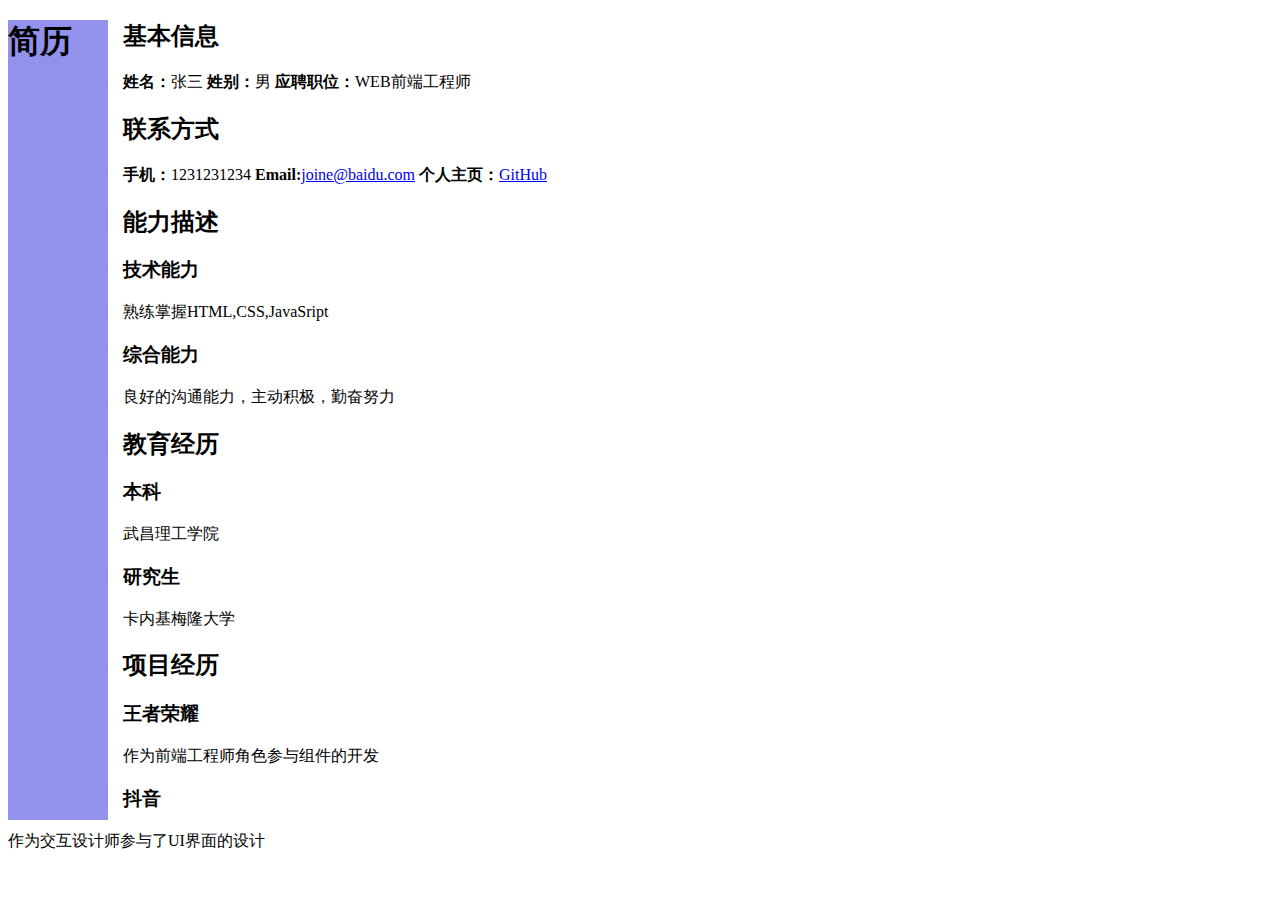
==== resume.html @ ebd748fe "Add files via upload" ====
<!DOCTYPE html>
<html>
    <head>
        <meta charset="UTF-8">
        <title>我的简历</title>
        <link href="style2.css" rel="stylesheet">
    </head>
    <body>
        <h1>简历</h1>
        <h2>基本信息</h2>
        <p><span>姓名：</span>张三</p>
        <p><span>姓别：</span>男</p>
        <p><span>应聘职位：</span>WEB前端工程师</p>
        <h2>联系方式</h2>
        <p><span>手机：</span>1231231234</p>
        <p><span>Email:</span><a href="joine@baidu.com">joine@baidu.com</a></p>
        <p><span>个人主页：</span><a href="GitHub">GitHub</a></p>
        <h2>能力描述</h2>
        <h3>技术能力</h3>
        <P>熟练掌握HTML,CSS,JavaSript</P>
        <h3>综合能力</h3>
        <p>良好的沟通能力，主动积极，勤奋努力</p>
        <h2>教育经历</h2>
        <h3>本科</h3>
        <p>武昌理工学院</p>
        <h3>研究生</h3>
        <P>卡内基梅隆大学</P>
        <h2>项目经历</h2>
        <h3>王者荣耀</h3>
        <p>作为前端工程师角色参与组件的开发</p>
        <h3>抖音</h3>
        <p>作为交互设计师参与了UI界面的设计</p>
    </body>
</html>
---- style2.css ----
h1{
    width: 100px;
    height: 800px;
    background: rgb(146, 146, 236);
    float: left;
    margin: 0;
    margin-right:15px;
}
p{
    display: inline;
}
span{
    font-weight:bold;
}
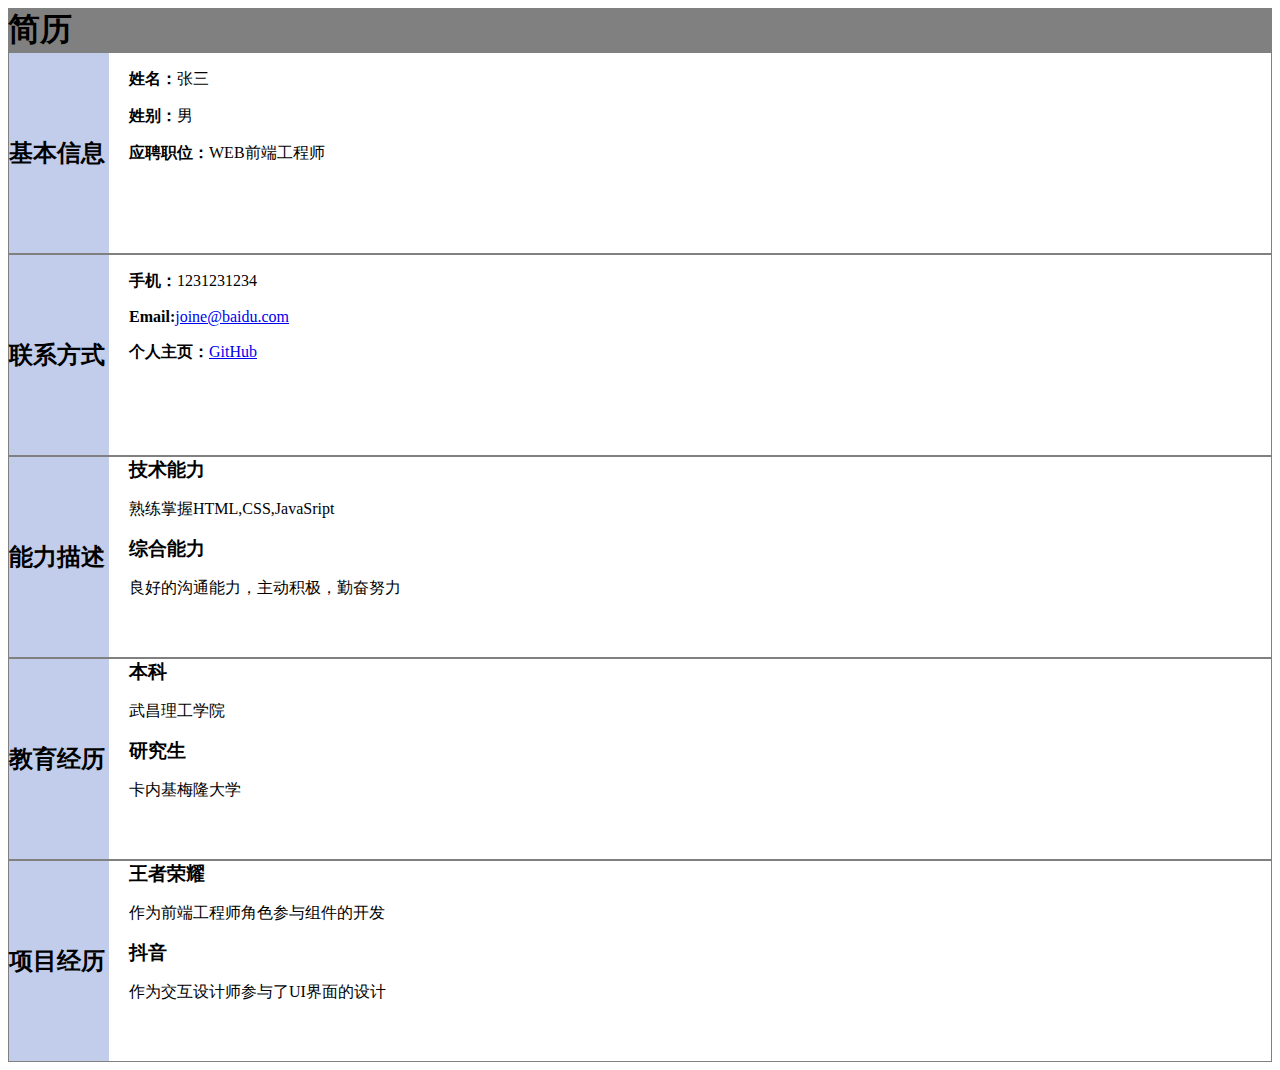
==== commit 43b3b7cc: "Add files via upload" ====
--- a/resume.html
+++ b/resume.html
@@ -3,32 +3,42 @@
     <head>
         <meta charset="UTF-8">
         <title>我的简历</title>
-        <link href="style2.css" rel="stylesheet">
+        <link href="style3.css" rel="stylesheet">
     </head>
     <body>
         <h1>简历</h1>
-        <h2>基本信息</h2>
-        <p><span>姓名：</span>张三</p>
-        <p><span>姓别：</span>男</p>
-        <p><span>应聘职位：</span>WEB前端工程师</p>
+        <div class="content">
+            <h2>基本信息</h2>
+            <p><span>姓名：</span>张三</p>
+            <p><span>姓别：</span>男</p>
+            <p><span>应聘职位：</span>WEB前端工程师</p>
+        </div>
+        <div class="content">
         <h2>联系方式</h2>
         <p><span>手机：</span>1231231234</p>
         <p><span>Email:</span><a href="joine@baidu.com">joine@baidu.com</a></p>
         <p><span>个人主页：</span><a href="GitHub">GitHub</a></p>
+        </div>
+        <div class="content">
         <h2>能力描述</h2>
         <h3>技术能力</h3>
         <P>熟练掌握HTML,CSS,JavaSript</P>
         <h3>综合能力</h3>
         <p>良好的沟通能力，主动积极，勤奋努力</p>
+        </div>
+        <div class="content">
         <h2>教育经历</h2>
         <h3>本科</h3>
         <p>武昌理工学院</p>
         <h3>研究生</h3>
         <P>卡内基梅隆大学</P>
+        </div>
+        <div class="content">
         <h2>项目经历</h2>
         <h3>王者荣耀</h3>
         <p>作为前端工程师角色参与组件的开发</p>
         <h3>抖音</h3>
         <p>作为交互设计师参与了UI界面的设计</p>
+        </div>
     </body>
 </html>--- a/style3.css
+++ b/style3.css
@@ -0,0 +1,28 @@
+h1,h2,h3{
+    margin:0;
+}
+h1{
+    background: gray;
+}
+h2{
+    background: rgba(186, 199, 233, 0.89);
+    float:left;
+    width: 100px;
+    line-height: 200px;
+    margin-right: 20px;
+}
+.content::after{
+    display: block;
+    content: "";
+    clear: both;
+}
+span{
+    font-weight: bold;
+}
+.content{
+    border: 1px solid gray;
+}
+
+.line h3, .line p{
+    display: inline;
+}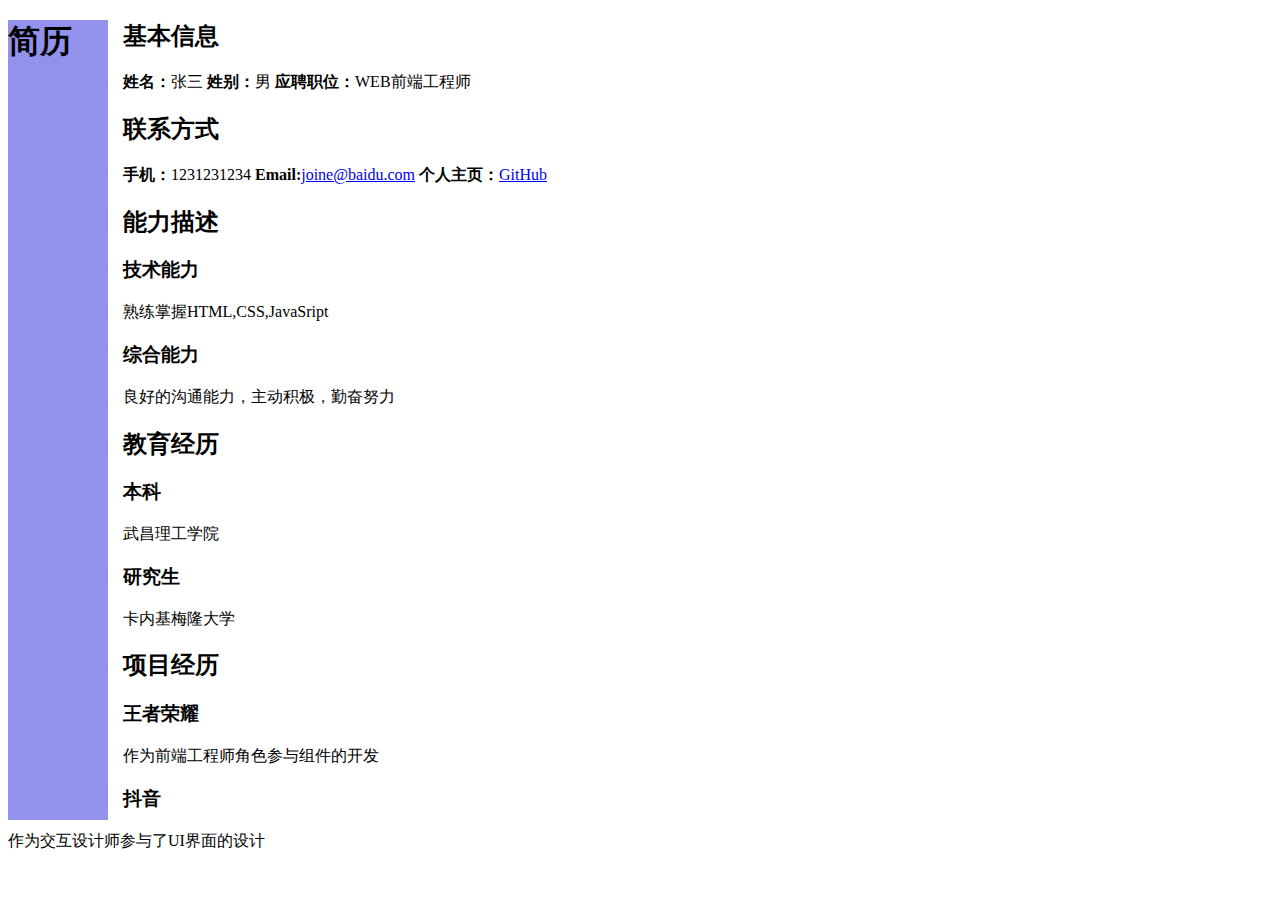
==== commit db0f140d: "Add files via upload" ====
--- a/resume.html
+++ b/resume.html
@@ -3,7 +3,7 @@
     <head>
         <meta charset="UTF-8">
         <title>我的简历</title>
-        <link href="style3.css" rel="stylesheet">
+        <link href="style2.css" rel="stylesheet">
     </head>
     <body>
         <h1>简历</h1>
--- a/style2.css
+++ b/style2.css
@@ -0,0 +1,14 @@
+h1{
+    width: 100px;
+    height: 800px;
+    background: rgb(146, 146, 236);
+    float: left;
+    margin: 0;
+    margin-right:15px;
+}
+p{
+    display: inline;
+}
+span{
+    font-weight:bold;
+}